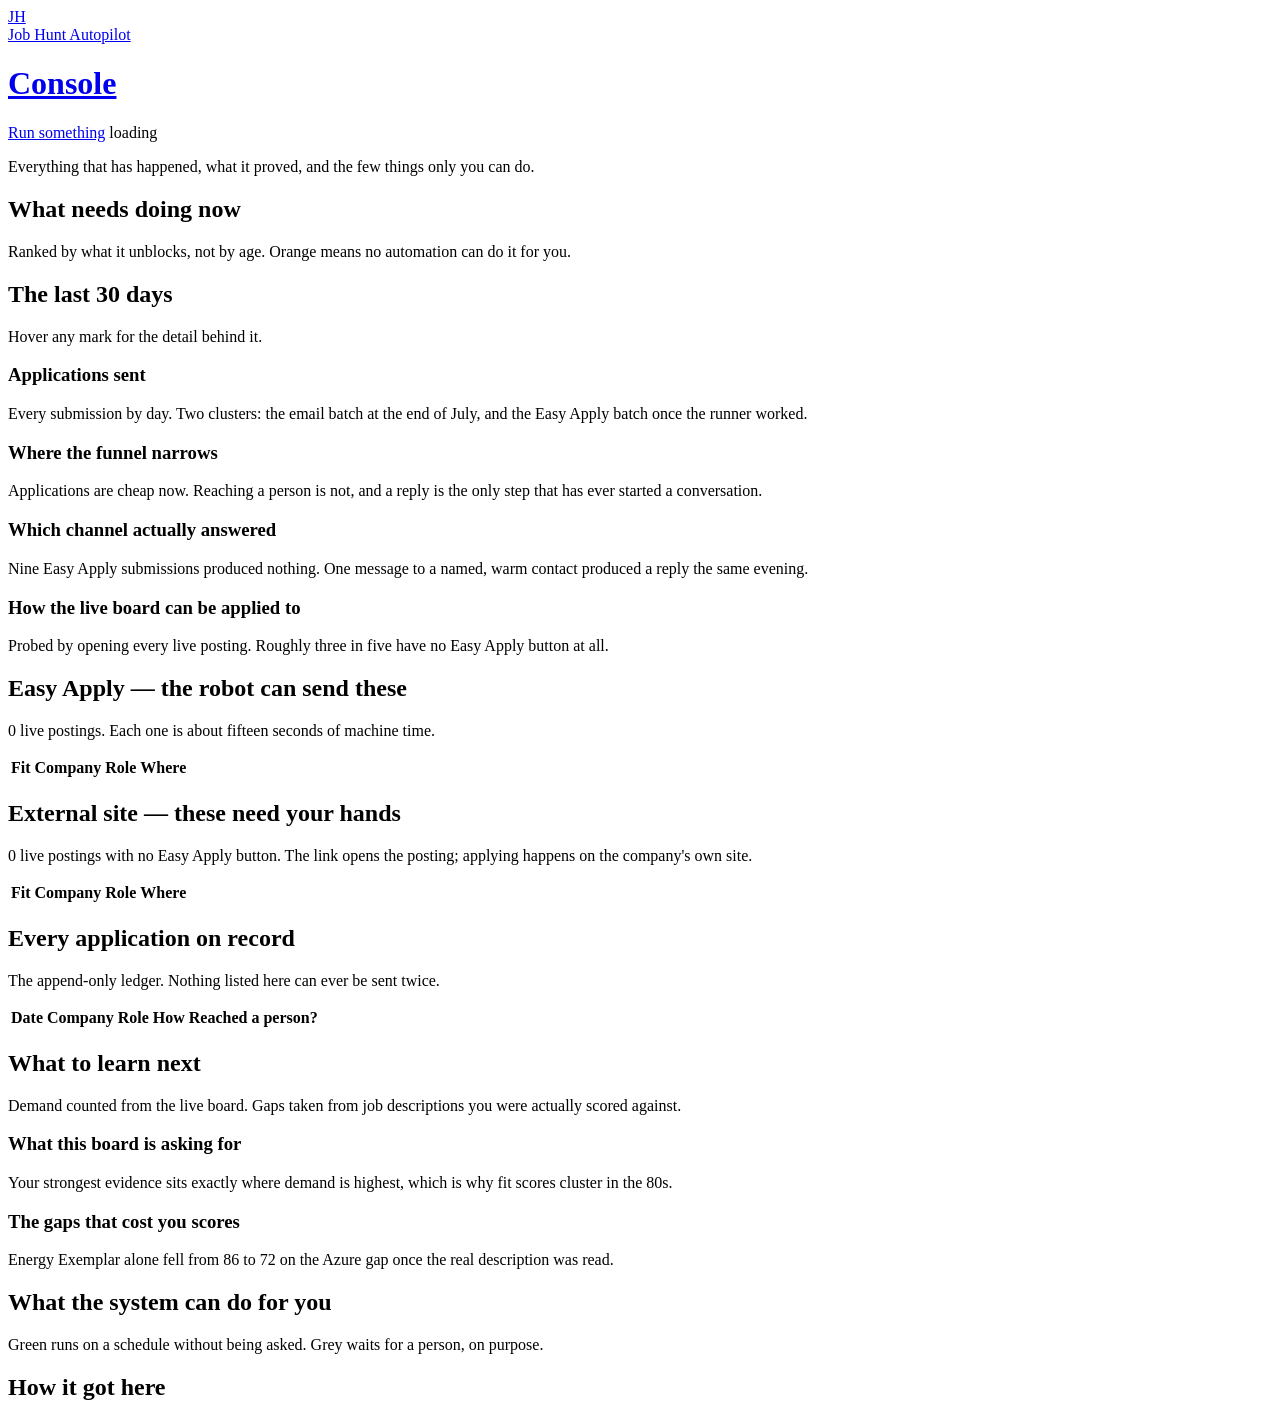
==== frontend/console.html @ 9f9b1e9a "refactor: split the app into frontend / backend / database, and add the console page The dashboard l" ====
<!doctype html>
<html lang="en">
<head>
<meta charset="utf-8" />
<meta name="viewport" content="width=device-width,initial-scale=1" />
<title>Console — Job Hunt</title>
<link rel="stylesheet" href="/static/style.css" />
<link rel="stylesheet" href="/static/console.css" />
</head>
<body>

<header class="topbar">
  <a class="brand" href="/">
    <span class="mark">JH</span>
    <div>
      <div class="eyebrow">Job Hunt Autopilot</div>
      <h1>Console</h1>
    </div>
  </a>
  <nav class="tabs" id="nav"></nav>
  <div class="topbar-right">
    <a class="btn btn-primary" href="/controls">Run something</a>
    <span class="stamp" id="stamp">loading</span>
  </div>
</header>

<main id="main">

  <p class="pagelede">Everything that has happened, what it proved, and the few things only you can do.</p>

  <div class="metrics" id="metrics"></div>

  <div class="callout" id="callout" hidden></div>

  <h2 class="sec">What needs doing now</h2>
  <p class="lede">Ranked by what it unblocks, not by age. Orange means no automation can do it for you.</p>
  <div class="acts" id="acts"></div>

  <h2 class="sec">The last 30 days</h2>
  <p class="lede">Hover any mark for the detail behind it.</p>
  <div class="chartgrid">
    <div class="panel">
      <h3 class="panel-h">Applications sent</h3>
      <p class="panel-c">Every submission by day. Two clusters: the email batch at the end of July,
        and the Easy Apply batch once the runner worked.</p>
      <div id="c-time"></div>
    </div>
    <div class="panel">
      <h3 class="panel-h">Where the funnel narrows</h3>
      <p class="panel-c">Applications are cheap now. Reaching a person is not, and a reply is the
        only step that has ever started a conversation.</p>
      <div id="c-funnel"></div>
    </div>
    <div class="panel">
      <h3 class="panel-h">Which channel actually answered</h3>
      <p class="panel-c">Nine Easy Apply submissions produced nothing. One message to a named, warm
        contact produced a reply the same evening.</p>
      <div id="c-chan"></div>
    </div>
    <div class="panel">
      <h3 class="panel-h">How the live board can be applied to</h3>
      <p class="panel-c">Probed by opening every live posting. Roughly three in five have no Easy
        Apply button at all.</p>
      <div id="c-kind"></div>
    </div>
  </div>

  <h2 class="sec">Easy Apply — the robot can send these</h2>
  <p class="lede"><span id="n-easy">0</span> live postings. Each one is about fifteen seconds of machine time.</p>
  <div class="tablewrap">
    <table id="t-easy"><thead><tr>
      <th>Fit</th><th>Company</th><th>Role</th><th>Where</th><th></th>
    </tr></thead><tbody></tbody></table>
  </div>

  <h2 class="sec">External site — these need your hands</h2>
  <p class="lede"><span id="n-ext">0</span> live postings with no Easy Apply button. The link opens the posting; applying happens on the company's own site.</p>
  <div class="tablewrap">
    <table id="t-ext"><thead><tr>
      <th>Fit</th><th>Company</th><th>Role</th><th>Where</th><th></th>
    </tr></thead><tbody></tbody></table>
  </div>

  <h2 class="sec">Every application on record</h2>
  <p class="lede">The append-only ledger. Nothing listed here can ever be sent twice.</p>
  <div class="tablewrap">
    <table id="t-sent"><thead><tr>
      <th>Date</th><th>Company</th><th>Role</th><th>How</th><th>Reached a person?</th>
    </tr></thead><tbody></tbody></table>
  </div>

  <h2 class="sec">What to learn next</h2>
  <p class="lede">Demand counted from the live board. Gaps taken from job descriptions you were actually scored against.</p>
  <div class="split">
    <div class="col">
      <div class="panel">
        <h3 class="panel-h">What this board is asking for</h3>
        <p class="panel-c">Your strongest evidence sits exactly where demand is highest, which is why
          fit scores cluster in the 80s.</p>
        <div id="sk-demand"></div>
      </div>
    </div>
    <div class="col">
      <div class="panel">
        <h3 class="panel-h">The gaps that cost you scores</h3>
        <p class="panel-c">Energy Exemplar alone fell from 86 to 72 on the Azure gap once the real
          description was read.</p>
        <div id="sk-gap"></div>
      </div>
    </div>
  </div>

  <h2 class="sec">What the system can do for you</h2>
  <p class="lede">Green runs on a schedule without being asked. Grey waits for a person, on purpose.</p>
  <div class="caps" id="caps"></div>

  <h2 class="sec">How it got here</h2>
  <div class="tl" id="tl"></div>

</main>

<div id="toast" class="toast" hidden></div>
<div id="tip" class="tip"></div>
<script src="/static/common.js"></script>
<script src="/static/page-console.js"></script>
</body>
</html>
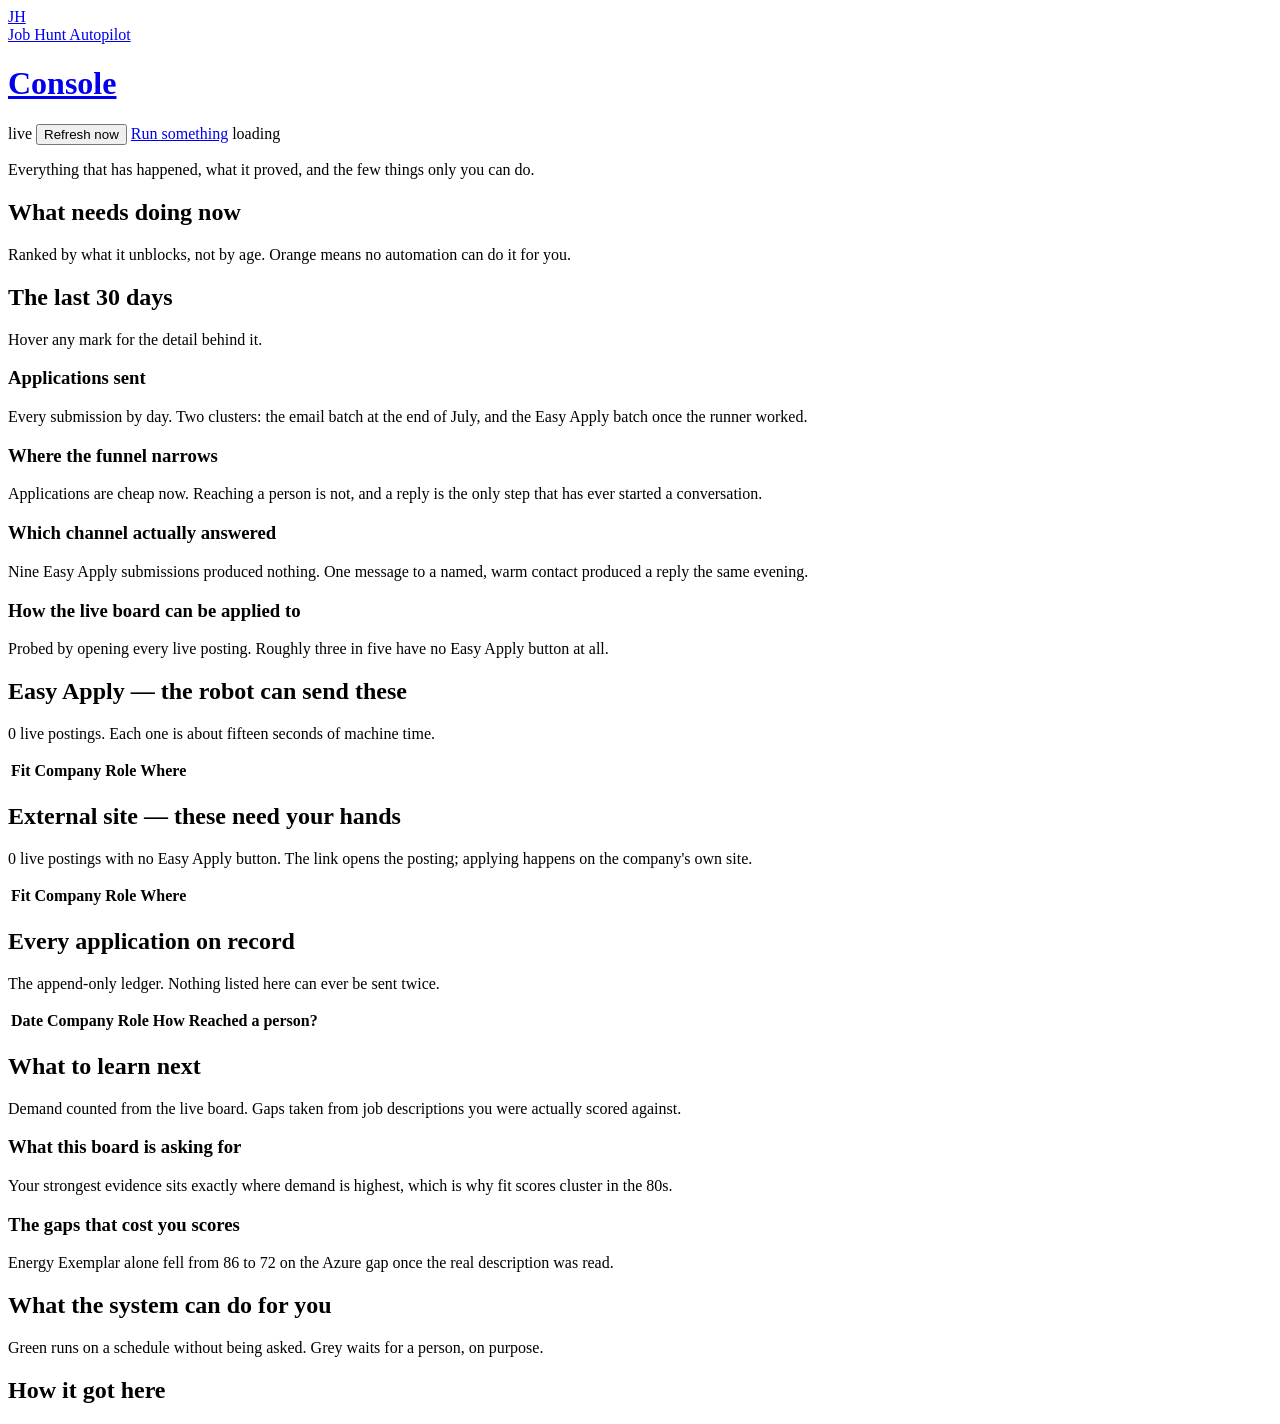
==== commit 8053d6a4: "feat: the console page is live — it polls, and every source shows its own age The page loaded once a" ====
--- a/frontend/console.html
+++ b/frontend/console.html
@@ -19,6 +19,8 @@
   </a>
   <nav class="tabs" id="nav"></nav>
   <div class="topbar-right">
+    <span class="live" id="live" title="This page re-reads the backend on its own"><i></i>live</span>
+    <button class="btn" id="refreshBtn" type="button">Refresh now</button>
     <a class="btn btn-primary" href="/controls">Run something</a>
     <span class="stamp" id="stamp">loading</span>
   </div>
@@ -28,6 +30,7 @@
 
   <p class="pagelede">Everything that has happened, what it proved, and the few things only you can do.</p>
 
+  <div class="freshness" id="freshness"></div>
   <div class="metrics" id="metrics"></div>
 
   <div class="callout" id="callout" hidden></div>
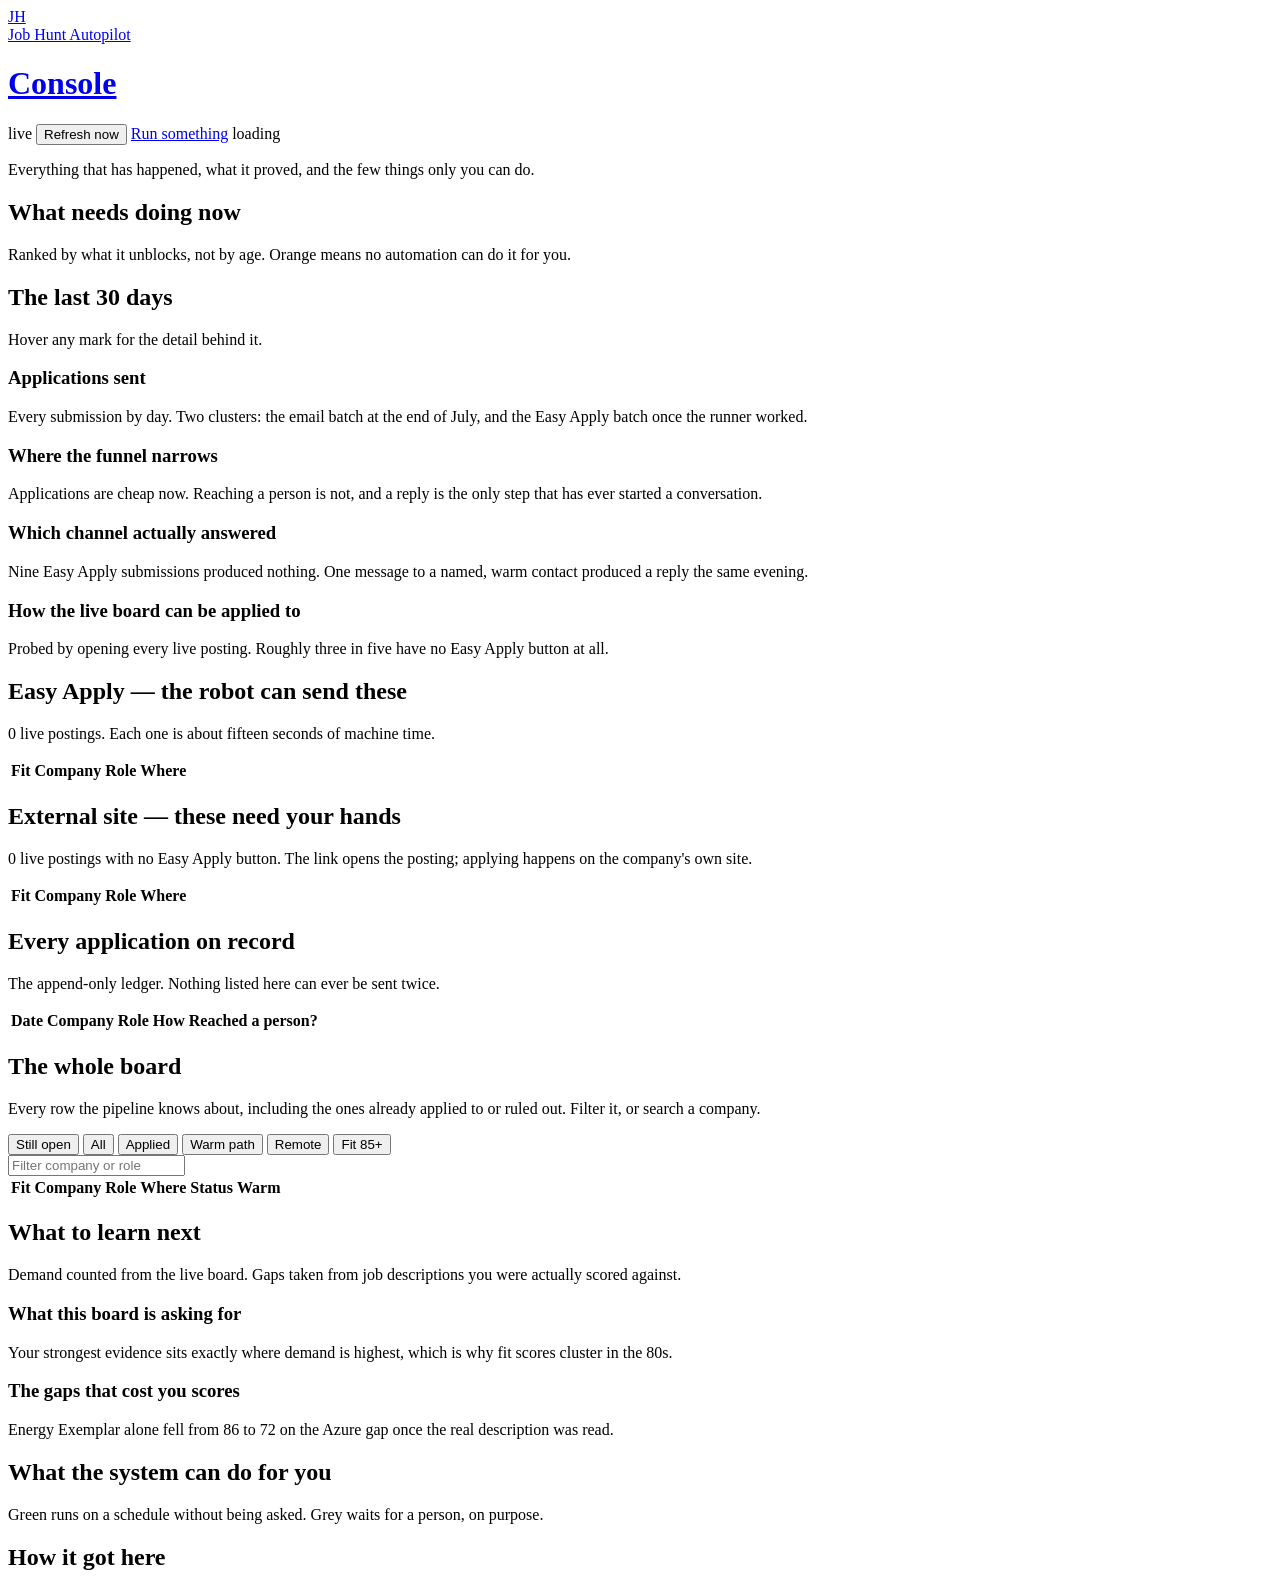
==== commit 236bb7ca: "refactor: seven pages down to four; the console is now home Audited every page against the age of th" ====
--- a/frontend/console.html
+++ b/frontend/console.html
@@ -92,6 +92,28 @@
     </tr></thead><tbody></tbody></table>
   </div>
 
+  <h2 class="sec">The whole board</h2>
+  <p class="lede">Every row the pipeline knows about, including the ones already applied to or
+    ruled out. Filter it, or search a company.</p>
+  <div class="toolbar">
+    <div class="filters" id="boardFilters">
+      <button class="chipbtn" data-f="live" aria-pressed="true" type="button">Still open</button>
+      <button class="chipbtn" data-f="all" aria-pressed="false" type="button">All</button>
+      <button class="chipbtn" data-f="applied" aria-pressed="false" type="button">Applied</button>
+      <button class="chipbtn" data-f="warm" aria-pressed="false" type="button">Warm path</button>
+      <button class="chipbtn" data-f="remote" aria-pressed="false" type="button">Remote</button>
+      <button class="chipbtn" data-f="top" aria-pressed="false" type="button">Fit 85+</button>
+    </div>
+    <input class="search" id="boardSearch" type="search" placeholder="Filter company or role"
+           aria-label="Filter the board" />
+  </div>
+  <div class="tablewrap">
+    <table id="boardTable"><thead><tr>
+      <th>Fit</th><th>Company</th><th>Role</th><th>Where</th><th>Status</th><th>Warm</th><th></th>
+    </tr></thead><tbody></tbody></table>
+  </div>
+  <p class="lede" id="boardCount" style="margin-top:8px"></p>
+
   <h2 class="sec">What to learn next</h2>
   <p class="lede">Demand counted from the live board. Gaps taken from job descriptions you were actually scored against.</p>
   <div class="split">
